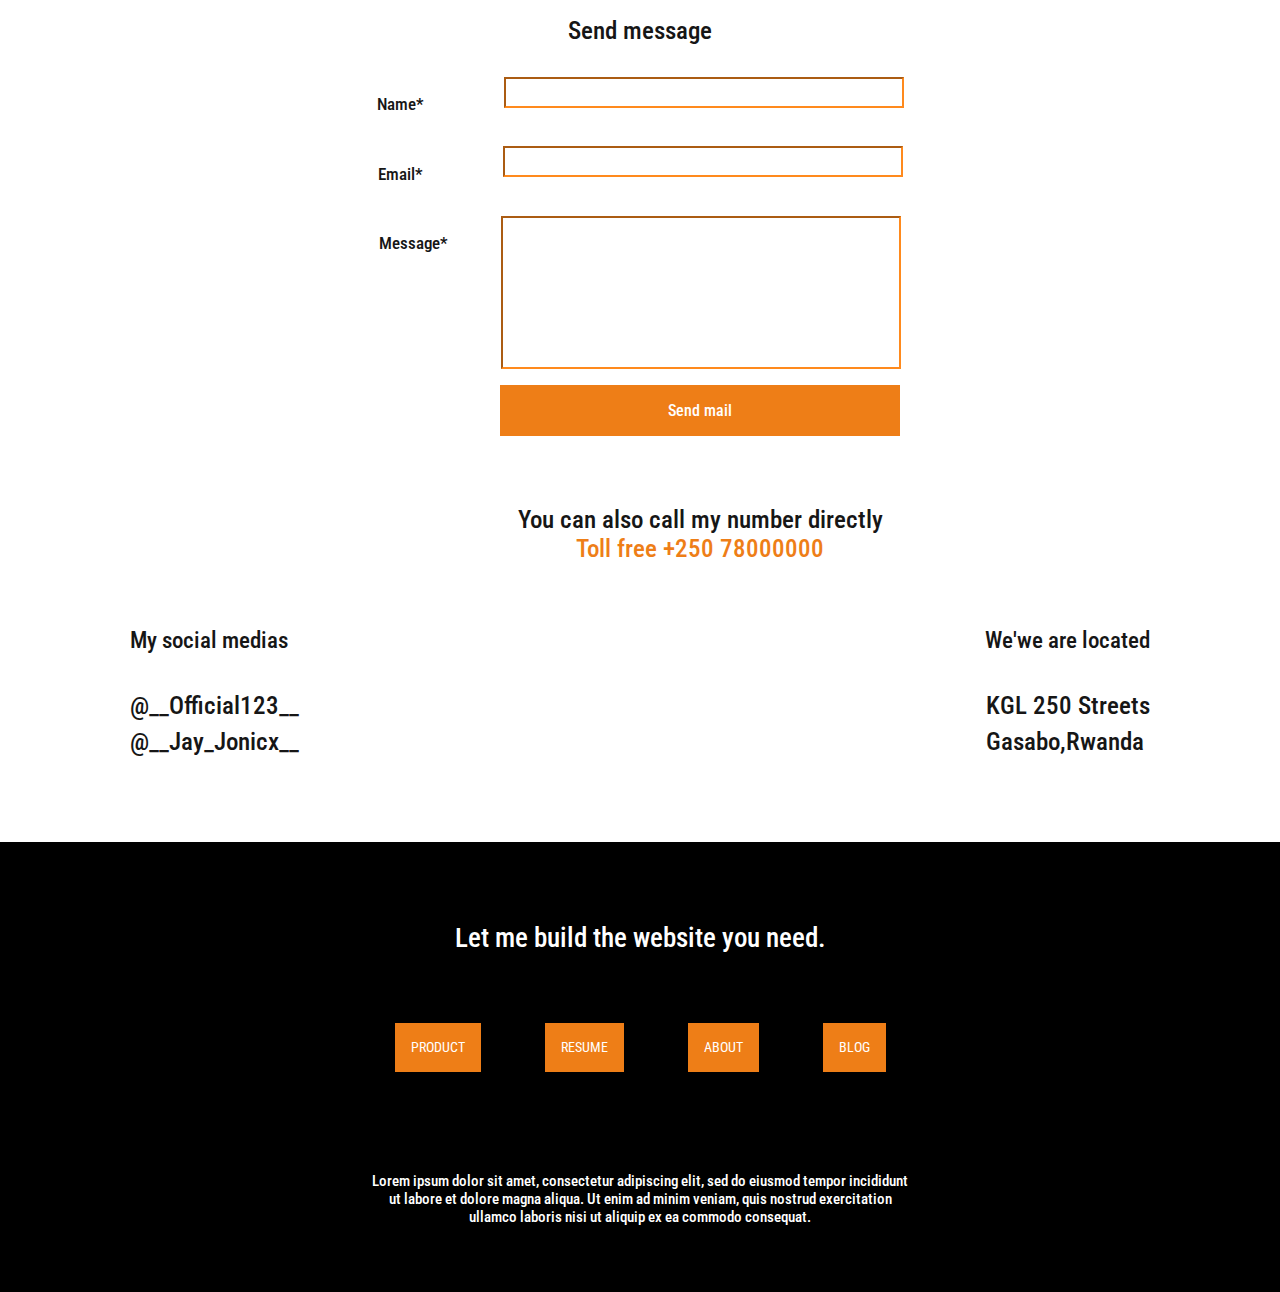
==== CONTACT.html @ e61c0b32 "Add files via upload" ====
<!DOCTYPE html>
<html lang="en">
<head>
   <meta charset="UTF-8">
   <meta name="viewport" content="width=device-width, initial-scale=1.0">
   <link rel="stylesheet" href="StyleContact.css">
   <title>Clone Contact</title>
</head>
<body>
   <section class="container">
      <div class="image-wrapper">
         <div class="backgroundimage">
            <img class="img" src="images-Contact/international-dialling-codes.jpg" alt="">
            <header class="main-header">
               <a href="/" class="brand-logo">
                  <img class="img" src="images-Contact/logo.png" alt="">
                  <div class="brand-logo-name">Nubay</div>
               </a>
               <nav class="main-nav">
                  <ul>
                     <li><a href="/">HOME</a></li>
                     <li><a href="PRODUCT.html">PRODUCT</a></li>
                     <li><a href="RESUME.html">RESUME</a></li>
                     <li><a href="BLOG.html">BLOG</a></li>
                     <li><a class="contact" href="">CONTACT</a></li>
                  </ul>
               </nav>
            </header>
            <h1 class="Connect-pharase">Connect with me <br> today.</h1>
         </div>
      </div>
   </section>
   <section class="main-section">
      <div class="main-section-Div">
         <h2 class="titleMessages">Send message</h2>
      </div>
      <div class="main-section-Infomation">
         <div class="div1">
            <h3 class="InfoTxt" style="margin-right: 5rem;">Name*</h3>
         <input class="inputName" type="text" name="txtName" id="inputName">
         </div>
         <div class="div2">
            <h3 class="InfoTxt" style="margin-right: 5rem;">Email*</h3>
            <input class="inputEmail" type="text" name="txtEmail" id="inputEmail">
         </div>
         <div class="div3">
            <h3 class="InfoTxt" style="margin-right: 3.3rem;">Message*</h3>
            <input class="inputMessage" name="txtMessage" id="inputMessage">
         </div>
         <a class="btnsub" type="button" href="CONTACT.html">Send mail</a>
      </div>
   </section>
   <Section class="mainInfo">
      <div class="mainInfoDiv1">
         <h2 class="mainInfo-heading">You can also call my number  directly</h2>
         <h2 class="mainInfo-toll">Toll free +250 78000000</h2>
      </div>
      <div class="mainInfo-socialGroup">
         <div class="mainInfo-SocialMedia">
            <header class="MainInfo-Social">My social medias</header>
            <div class="logos-words">
               <img src="images-Contact/Facebook_10px.png" alt="">
               <img src="images-Contact/twitter_30px.png" alt="">
               <img src="images-Contact/linkedin_16px.png" alt="">
               <img src="images-Contact/instagram_20px.png" alt="">
               <img src="images-Contact/telegram_app_30px.png" alt="">
               <h3 class="words">@__Official123__</h3>
               <h3 class="words">@__Jay_Jonicx__</h3>
            </div>
         </div>
         <div class="mainInfo-Locations">
            <header class="MainInfo-Local">We'we are located</header>
            <di class="locations">
               <img src="images-Contact/satellites_30px.png" alt="">
               <img src="images-Contact/globe_30px.png" alt="">
               <img src="images-Contact/airplane_mode_on_30px.png" alt="">
               <img src="images-Contact/suv_30px.png" alt="">
               <img src="images-Contact/place_marker_30px.png" alt="">
               <h3 class="words">KGL 250 Streets</h3>
               <h3 class="words">Gasabo,Rwanda</h3>
            </div>
         </div>
      </div>
   </Section>
   <section class="home-black-part">
      <div class="black-title2">
         <div class="call-black-title2">
            <h1 class="black-title">Let me build the website you need.</h1>
         </div>
      </div>
      <div class="Button-wrapper">
         <div>
            <a href="Product.html" class="btn1">PRODUCT</a>
         </div>
         <div>
            <a href="Resume.html" class="btn2">RESUME</a>
         </div>
         <div>
            <a href="About.html" class="btn3">ABOUT</a>
         </div>
         <div>
            <a href="Blog.html" class="btn4">BLOG</a>
         </div>
      </div>
      <div class="word-wrapper2">
         <span class="subtitle3">Lorem ipsum dolor sit amet, consectetur adipiscing elit, sed do eiusmod tempor incididunt <br> ut labore et dolore magna aliqua. Ut enim ad minim veniam, quis nostrud exercitation <br>ullamco laboris nisi ut aliquip ex ea commodo consequat.</span>
      </div>
   </section>
</body>
</html>
---- StyleContact.css ----
@import url('https://fonts.googleapis.com/css?family=Roboto Condensed');
*, *::before, *::after{
   box-sizing: border-box;}
body{
   padding: 0;
   padding: auto;
   margin: 0 auto;
   margin: 0;
   background-color:white;
   font-family: Roboto Condensed,sans-serif;
   font-size: 1.2rem;
   min-height: 100vh;
}

.container .backgroundimage{
   position: relative;
   flex-grow: 1;
   flex-direction: row;
   display: flex;
   align-self: stretch;
   justify-self: flex-end;}

.container .backgroundimage .img{
   position: relative;
   flex-grow: 1;
   width: 50%;
   margin: 0 auto;}

.container .main-header{
   position: absolute;
   width: 100%;
   align-self: stretch;
   margin-top: 1rem;
   padding: 0 40px;
   padding: auto;
   flex-grow: 1;
   flex-direction: row;
   display: flex;
   align-items: center;
   justify-content: space-between;
}
.brand-logo{
   display: flex;
   align-items: center;
   font-size: 1.25em;
   text-decoration: none;
}

.brand-logo-name{
   margin-left: 0.1rem;
   font-size: 1.5rem;
   font-weight: 600;
   color: white;}

.main-nav ul{
   display: flex;
   margin:0;
   padding: 0;
   list-style: none;
   text-decoration: none;}

.main-nav a{
   color:#EE7E17;
   text-decoration: none;
   padding: 3rem;}

.main-nav a:hover{
   color: #8b4300;
}

.main-nav .contact{
   color: white;
}
.main-nav .contact:hover{
   color: #b4b4b4;
}
.Connect-pharase{
   position: absolute;
   width: 100%;
   align-self: center;
   margin-top: 1rem;
   padding: 0 40px;
   padding: auto;
   flex-grow: 1;
   flex-direction: row;
   display: flex;
   align-items: center;
   justify-content: space-between;
   font-size: 5em;
   color: white;
   font-weight: 500;
}
.main-section{
   max-width: 1100px;
   margin: 0 auto;
   padding: auto;
   padding: 0 40px;
   
}
.main-section .main-section-Div{
   display: flex;
   justify-content: space-between;
   align-items: center;
   flex-direction: column;
   border-color: #ff8a1d;
}
.main-section .main-section-Div .titleMessages{
   font-size: 1.3em;
   margin-bottom: 2rem;
   margin-top: 1rem;
   color:#161616;
   font-weight: 500;
}
.main-section .main-section-Infomation{
   padding: auto;
   flex-grow: 1;
   flex-direction: column;
   display: flex;
   align-items: center;
   align-self: center;
   justify-content: space-between;
}
.main-section .main-section-Infomation .div1{
   padding: auto;
   flex-grow: 1;
   flex-direction: row;
   display: flex;
   margin-bottom: 2rem;
   align-self: center;
   justify-content: space-between;
}
.main-section .main-section-Infomation .div2{
   padding: auto;
   flex-grow: 1;
   flex-direction: row;
   display: flex;
   align-self: stretch;
   margin-bottom: 2rem;
   align-self: center;
}
.main-section .main-section-Infomation .div3{
   padding: auto;
   flex-grow: 1;
   flex-direction: row;
   display: flex;
   align-self: stretch;
   align-self: center;
}
.main-section .main-section-Infomation .InfoTxt{
   font-size: 0.9em;
   margin: 1;
   margin-bottom: 0;
   color: #161616;
   font-weight: 500;
}
.main-section .main-section-Infomation .btnsub{
   align-self: center;
   color: white;
   background-color: #EE7E17;
   width: 25rem;
   padding:1rem;
   text-decoration: none;
   font-size: 1rem;
   margin-bottom: 3rem;
   text-align: center;
   margin-left: 7.5rem;
   font-weight: 500;
}
.main-section .main-section-Infomation .inputName{
   border-color: #ff8a1d;
   stroke: #ff8a1d;
   width: 25rem;
   height: 2em;
   font-size: 0.8em;
}
.main-section .main-section-Infomation .inputEmail{
   border-color: #ff8a1d;
   stroke: #ff8a1d;
   width: 25rem;
   height: 2em;
   font-size: 0.8em;
}
.main-section .main-section-Infomation .inputMessage{
   border-color: #ff8a1d;
   stroke: #ff8a1d;
   width: 25rem;
   height: 10em;
   font-size: 0.8em;
   margin-bottom: 1rem;
}
.mainInfo{
   max-width: 1100px;
   margin: 0 auto;
   padding: auto;
   padding: 0 40px;
   margin-bottom: 5rem;  
}
.mainInfo .mainInfo-heading{
   font-size: 1.3em;
   margin: 1;
   margin-bottom: 0;
   color: #161616;
   font-weight: 500;
   align-self: center;
}
.mainInfo .mainInfoDiv1{
   padding: auto;
   flex-grow: 1;
   flex-direction: column;
   display: flex;
   align-items: center;
   align-self: center;
   justify-content: space-between;
   margin-left: 7.5rem;
   margin-bottom: 4rem;
}
.mainInfo .mainInfo-toll{
   font-size: 1.3em;
   margin: 0;
   margin-bottom: 0;
   color: #161616;
   font-weight: 500;
   align-self: center;
   color: #EE7E17;
}
.mainInfo-socialGroup{
   padding: auto;
   flex-grow: 1;
   flex-direction: row;
   display: flex;
   align-self: stretch;
   align-self: center;
   justify-content: space-between;
}
.mainInfo-SocialMedia{
   padding: auto;
   flex-grow: 1;
   flex-direction: column;
   display: flex;
   align-self: stretch;
   align-self: center;
}
.mainInfo-SocialMedia .MainInfo-Social{
   font-size: 1.2em;
   margin-bottom: .9rem;
   color: #161616;
   font-weight: 500;
   align-self: flex-start;
}
.logos-words{
   padding: auto;
   flex-grow: 1;
   flex-direction: row;
   align-self: stretch;
}
.logos-words .words{
   font-size: 1.3em;
   margin-top: 0rem;
   margin-bottom: .4rem;
   color: #161616;
   font-weight: 500;
   align-self: flex-start;
}
.mainInfo-Locations{
   padding: auto;
   flex-grow: 1;
   flex-direction: column;
   display: flex;
   align-self: stretch;
   align-self: center;
}
.mainInfo-Locations .MainInfo-Local{
   font-size: 1.2em;
   margin-bottom: .9rem;
   color: #161616;
   font-weight: 500;
   align-self: flex-end;
}
.locations{
   padding: auto;
   flex-grow: 1;
   flex-direction: row;
   align-self: flex-end;
}
.locations .words{
   font-size: 1.3em;
   margin-top: 0rem;
   margin-bottom: .4rem;
   color: #161616;
   font-weight: 500;
   align-self: flex-start;
}

.home-black-part{
   background-color:#000000;
   flex-grow: 1;
   min-height: 50vh;
   display: flex;
   flex-direction: column;
   align-items: stretch;
   justify-content: space-between;}

.home-black-part .black-title2{
   display: flex;
   align-self: center;
   align-items: center;}

.home-black-part .black-title2 .call-black-title2{
   display: flex;
   flex-direction: column;
   align-items: flex-start;
   align-self: center;}

.home-black-part .black-title2 .call-black-title2 .black-title{
   font-size: 1.4em;
   font-weight: 500;
   color: white;
   margin-bottom: 0;
   margin-top: 5rem;}

.home-black-part .Button-wrapper{
   flex-grow: 1;
   display: flex; 
   align-items: stretch;
   align-self: center;
   margin-top: 5rem;}

.btn1{
   color: white;
   background-color: #EE7E17;
   padding:  1rem;
   text-decoration: none;
   margin-right: 2rem;
   margin-left: 2rem;
   font-size: .9rem;}

.btn2{
   color: white;
   background-color: #EE7E17;
   padding: 1rem;
   text-decoration: none;
   margin-right: 2rem;
   margin-left: 2rem;
   font-size: .9rem;}

.btn3{
   color: white;
   background-color: #EE7E17;
   padding:1rem;
   text-decoration: none;
   margin-right: 2rem;
   margin-left: 2rem;
   font-size: .9rem;}

.btn4{
   color: white;
   background-color: #EE7E17;
   padding: 1rem;
   text-decoration: none;
   margin-right: 2rem;
   margin-left: 2rem;
   font-size: .9rem;}

.home-black-part .word-wrapper2{
   flex-grow: 1;
   display: flex; 
   align-items: stretch;
   align-self: center;
   margin-top: 5rem;
   margin-bottom: 2rem;
   color: white;}

.subtitle3{
   font-weight: 500;
   font-size: 0.8em;
   text-align: center;
}
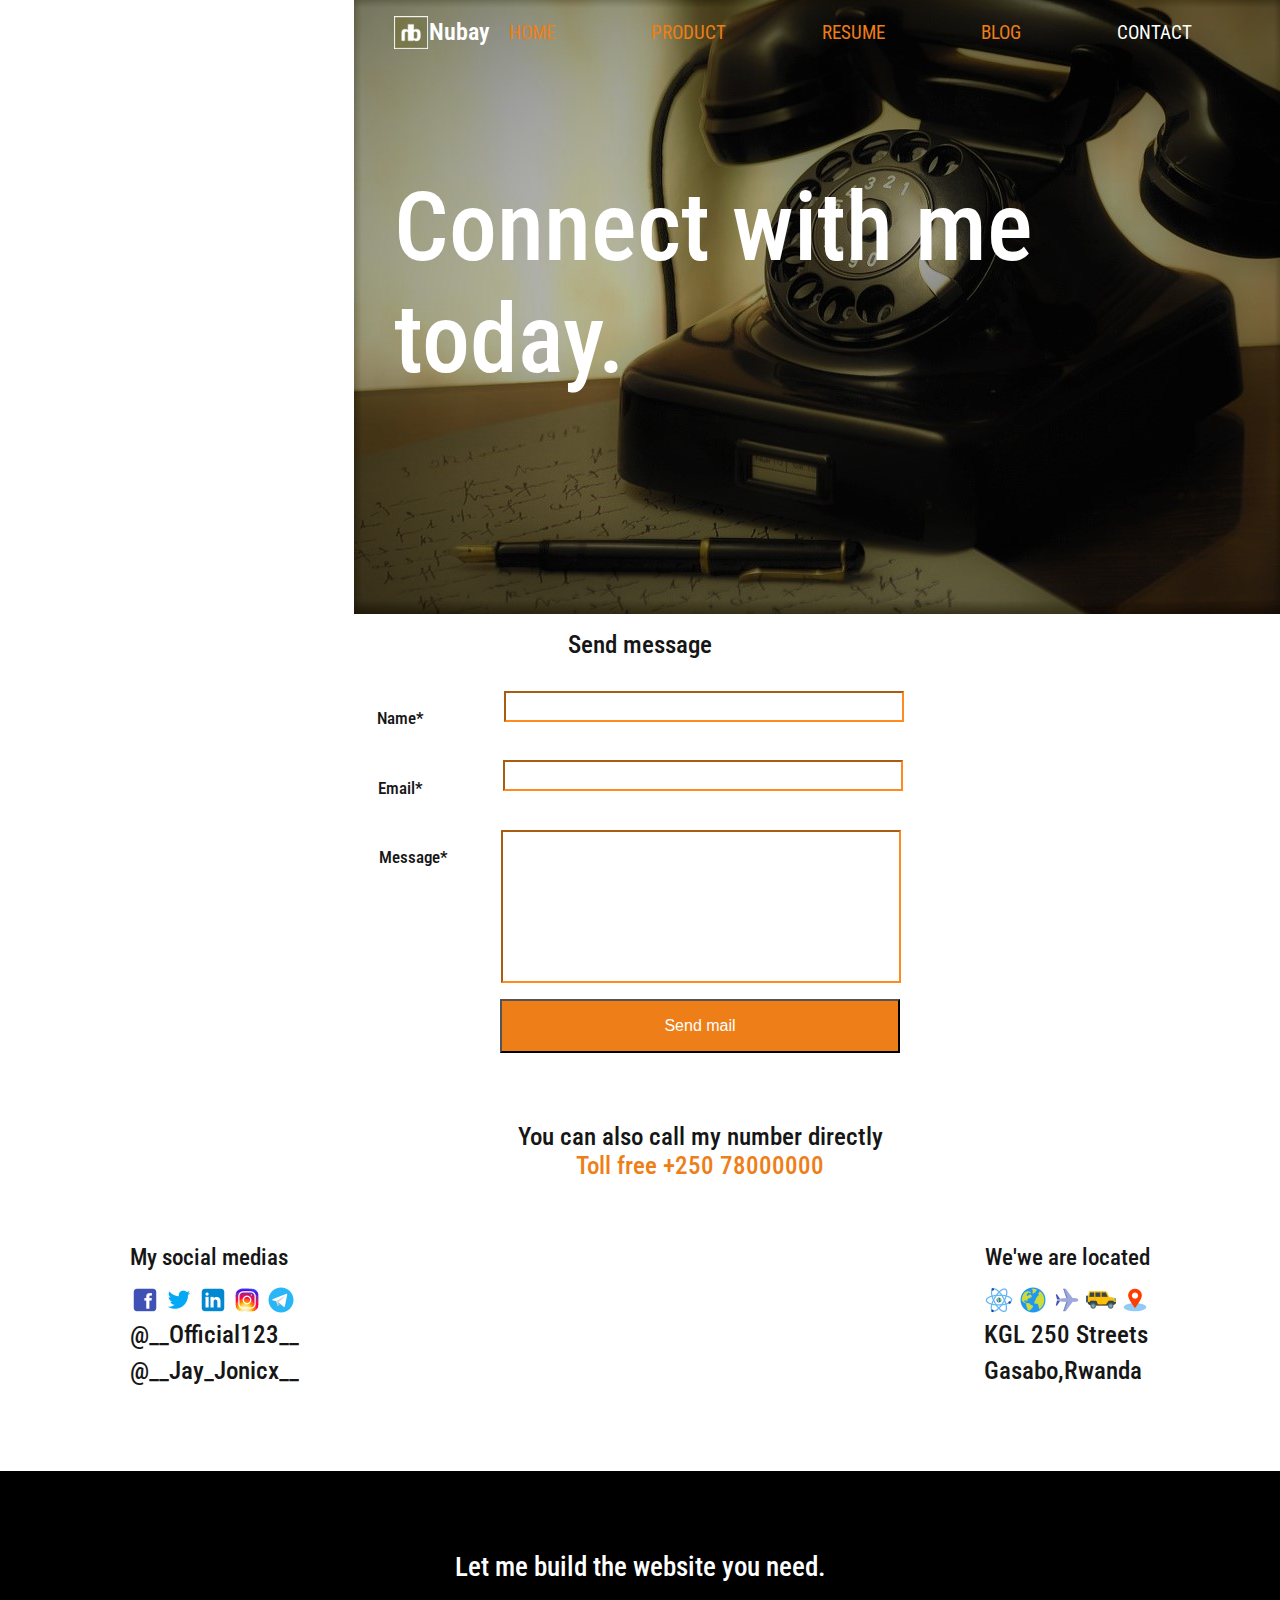
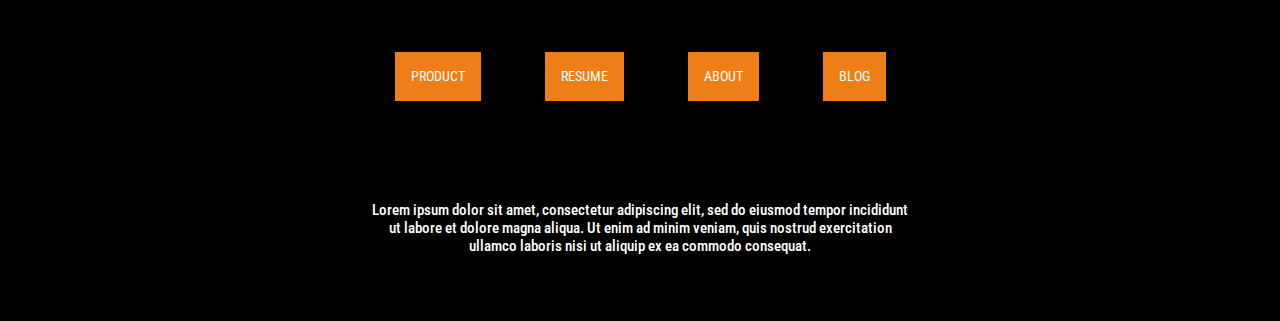
==== commit 437fc4a3: "Fixed-ui" ====
--- a/CONTACT.html
+++ b/CONTACT.html
@@ -30,25 +30,36 @@
          </div>
       </div>
    </section>
+
    <section class="main-section">
-      <div class="main-section-Div">
-         <h2 class="titleMessages">Send message</h2>
-      </div>
-      <div class="main-section-Infomation">
-         <div class="div1">
-            <h3 class="InfoTxt" style="margin-right: 5rem;">Name*</h3>
-         <input class="inputName" type="text" name="txtName" id="inputName">
+      <form action="" id="idForm" onsubmit="return myFunction()" >
+         <div class="main-section-Div">
+            <h2 class="titleMessages">Send message</h2>
          </div>
-         <div class="div2">
-            <h3 class="InfoTxt" style="margin-right: 5rem;">Email*</h3>
-            <input class="inputEmail" type="text" name="txtEmail" id="inputEmail">
+         <div class="main-section-Infomation">
+            <div class="div1">
+               <h3 class="InfoTxt" style="margin-right: 5rem;">Name*</h3>
+            <input class="inputName"  type="text" name="txtName" id="inputName" required>
+            </div>
+            <div class="div2">
+               <h3 class="InfoTxt" style="margin-right: 5rem;">Email*</h3>
+               <input class="inputEmail"  type="email" name="txtEmail" id="inputEmail" required>
+            </div>
+            <div class="div3">
+               <h3 class="InfoTxt" style="margin-right: 3.3rem;">Message*</h3>
+               <input class="inputMessage"  name="txtMessage" type="text" id="inputMessage" required>
+            </div>
+            <input class="btnsub"  type="submit" value="Send mail"></input>
+            <script>
+            function myFunction() {
+              var inpObj = document.getElementById("idForm");
+              if (!inpObj.checkValidity()) {
+               document.getElementById("input").innerHTML = inpObj.validationMessage;
+              }
+            }
+            </script> 
          </div>
-         <div class="div3">
-            <h3 class="InfoTxt" style="margin-right: 3.3rem;">Message*</h3>
-            <input class="inputMessage" name="txtMessage" id="inputMessage">
-         </div>
-         <a class="btnsub" type="button" href="CONTACT.html">Send mail</a>
-      </div>
+      </form>
    </section>
    <Section class="mainInfo">
       <div class="mainInfoDiv1">
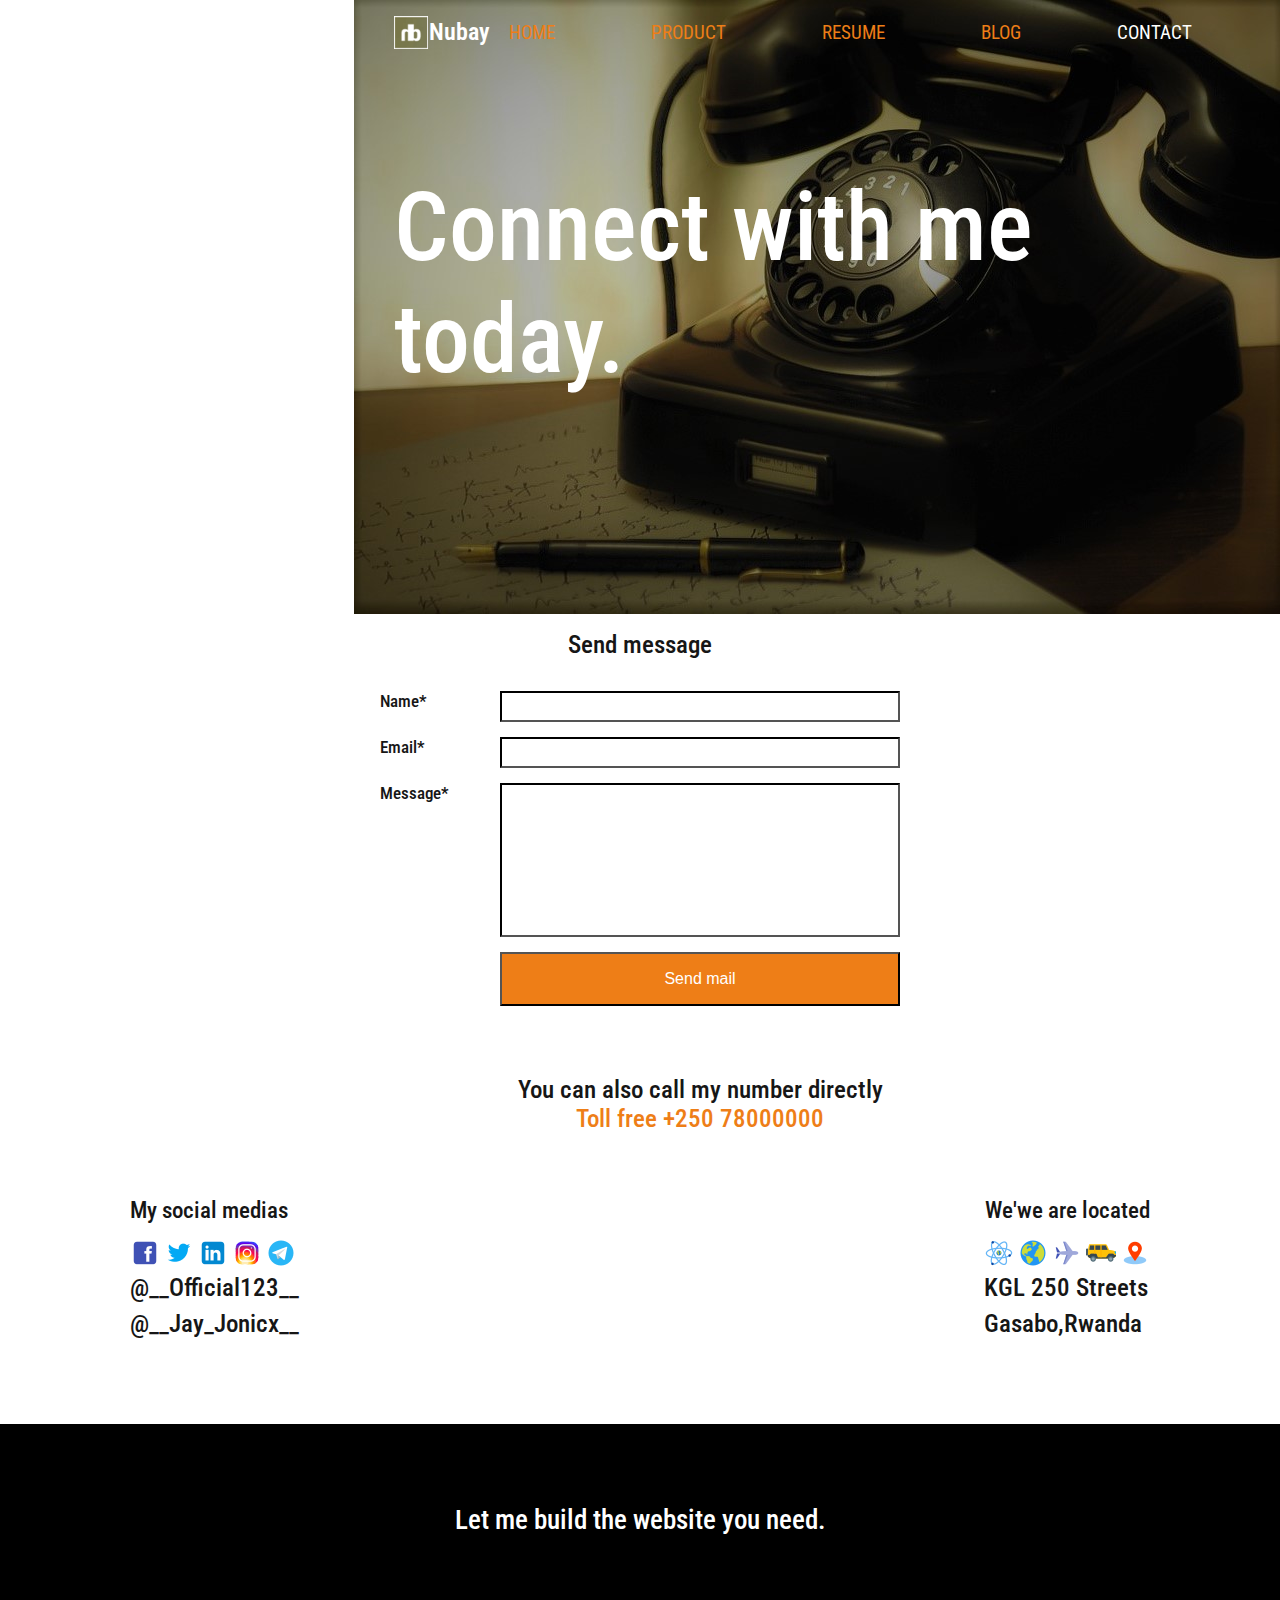
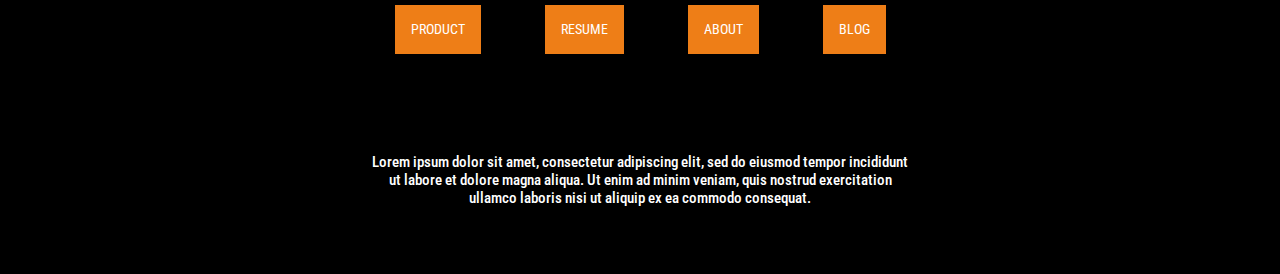
==== commit c5601806: "fixed-contact-ui-validation" ====
--- a/CONTACT.html
+++ b/CONTACT.html
@@ -4,6 +4,7 @@
    <meta charset="UTF-8">
    <meta name="viewport" content="width=device-width, initial-scale=1.0">
    <link rel="stylesheet" href="StyleContact.css">
+   <script defer src="app.js"></script>
    <title>Clone Contact</title>
 </head>
 <body>
@@ -32,35 +33,31 @@
    </section>
 
    <section class="main-section">
-      <form action="" id="idForm" onsubmit="return myFunction()" >
-         <div class="main-section-Div">
-            <h2 class="titleMessages">Send message</h2>
-         </div>
-         <div class="main-section-Infomation">
+      <div class="main-section-Div">
+         <h2 class="titleMessages">Send message</h2>
+      </div>
+      <div class="main-section-Infomation">
+         <form action="#" id="form" onkeydown="myfunction()">
             <div class="div1">
-               <h3 class="InfoTxt" style="margin-right: 5rem;">Name*</h3>
-            <input class="inputName"  type="text" name="txtName" id="inputName" required>
+               <label for="name" class="InfoTxt">Name*</label>
+               <input class="input" type="text" name="name" id="name" autocomplete="false">
             </div>
-            <div class="div2">
-               <h3 class="InfoTxt" style="margin-right: 5rem;">Email*</h3>
-               <input class="inputEmail"  type="email" name="txtEmail" id="inputEmail" required>
+            <p class="errorMessage" id="error"></p>
+            <div class="div1">
+               <label for="email" class="InfoTxt" >Email*</label>
+               <input class="input" type="email" name="email" id="email" autocomplete="false">
             </div>
-            <div class="div3">
-               <h3 class="InfoTxt" style="margin-right: 3.3rem;">Message*</h3>
-               <input class="inputMessage"  name="txtMessage" type="text" id="inputMessage" required>
+            <p class="errorMessage" id="error2"></p>
+            <div class="div1">
+               <label for="name" class="InfoTxt">Message*</label>
+               <input class="inputMessage" type="text" name="message" id="message">
             </div>
-            <input class="btnsub"  type="submit" value="Send mail"></input>
-            <script>
-            function myFunction() {
-              var inpObj = document.getElementById("idForm");
-              if (!inpObj.checkValidity()) {
-               document.getElementById("input").innerHTML = inpObj.validationMessage;
-              }
-            }
-            </script> 
-         </div>
-      </form>
+            <p class="errorMessage" id="error3"></p>
+            <button class="btnsub" type="button" onclick="myfunction()">Send mail</button>
+         </form>
+      </div>
    </section>
+   
    <Section class="mainInfo">
       <div class="mainInfoDiv1">
          <h2 class="mainInfo-heading">You can also call my number  directly</h2>
--- a/StyleContact.css
+++ b/StyleContact.css
@@ -1,377 +1,368 @@
-@import url('https://fonts.googleapis.com/css?family=Roboto Condensed');
-*, *::before, *::after{
-   box-sizing: border-box;}
-body{
-   padding: 0;
-   padding: auto;
-   margin: 0 auto;
-   margin: 0;
-   background-color:white;
-   font-family: Roboto Condensed,sans-serif;
-   font-size: 1.2rem;
-   min-height: 100vh;
-}
-
-.container .backgroundimage{
-   position: relative;
-   flex-grow: 1;
-   flex-direction: row;
-   display: flex;
-   align-self: stretch;
-   justify-self: flex-end;}
-
-.container .backgroundimage .img{
-   position: relative;
-   flex-grow: 1;
-   width: 50%;
-   margin: 0 auto;}
-
-.container .main-header{
-   position: absolute;
-   width: 100%;
-   align-self: stretch;
-   margin-top: 1rem;
-   padding: 0 40px;
-   padding: auto;
-   flex-grow: 1;
-   flex-direction: row;
-   display: flex;
-   align-items: center;
-   justify-content: space-between;
-}
-.brand-logo{
-   display: flex;
-   align-items: center;
-   font-size: 1.25em;
-   text-decoration: none;
-}
-
-.brand-logo-name{
-   margin-left: 0.1rem;
-   font-size: 1.5rem;
-   font-weight: 600;
-   color: white;}
-
-.main-nav ul{
-   display: flex;
-   margin:0;
-   padding: 0;
-   list-style: none;
-   text-decoration: none;}
-
-.main-nav a{
-   color:#EE7E17;
-   text-decoration: none;
-   padding: 3rem;}
-
-.main-nav a:hover{
-   color: #8b4300;
-}
-
-.main-nav .contact{
-   color: white;
-}
-.main-nav .contact:hover{
-   color: #b4b4b4;
-}
-.Connect-pharase{
-   position: absolute;
-   width: 100%;
-   align-self: center;
-   margin-top: 1rem;
-   padding: 0 40px;
-   padding: auto;
-   flex-grow: 1;
-   flex-direction: row;
-   display: flex;
-   align-items: center;
-   justify-content: space-between;
-   font-size: 5em;
-   color: white;
-   font-weight: 500;
-}
-.main-section{
-   max-width: 1100px;
-   margin: 0 auto;
-   padding: auto;
-   padding: 0 40px;
-   
-}
-.main-section .main-section-Div{
-   display: flex;
-   justify-content: space-between;
-   align-items: center;
-   flex-direction: column;
-   border-color: #ff8a1d;
-}
-.main-section .main-section-Div .titleMessages{
-   font-size: 1.3em;
-   margin-bottom: 2rem;
-   margin-top: 1rem;
-   color:#161616;
-   font-weight: 500;
-}
-.main-section .main-section-Infomation{
-   padding: auto;
-   flex-grow: 1;
-   flex-direction: column;
-   display: flex;
-   align-items: center;
-   align-self: center;
-   justify-content: space-between;
-}
-.main-section .main-section-Infomation .div1{
-   padding: auto;
-   flex-grow: 1;
-   flex-direction: row;
-   display: flex;
-   margin-bottom: 2rem;
-   align-self: center;
-   justify-content: space-between;
-}
-.main-section .main-section-Infomation .div2{
-   padding: auto;
-   flex-grow: 1;
-   flex-direction: row;
-   display: flex;
-   align-self: stretch;
-   margin-bottom: 2rem;
-   align-self: center;
-}
-.main-section .main-section-Infomation .div3{
-   padding: auto;
-   flex-grow: 1;
-   flex-direction: row;
-   display: flex;
-   align-self: stretch;
-   align-self: center;
-}
-.main-section .main-section-Infomation .InfoTxt{
-   font-size: 0.9em;
-   margin: 1;
-   margin-bottom: 0;
-   color: #161616;
-   font-weight: 500;
-}
-.main-section .main-section-Infomation .btnsub{
-   align-self: center;
-   color: white;
-   background-color: #EE7E17;
-   width: 25rem;
-   padding:1rem;
-   text-decoration: none;
-   font-size: 1rem;
-   margin-bottom: 3rem;
-   text-align: center;
-   margin-left: 7.5rem;
-   font-weight: 500;
-}
-.main-section .main-section-Infomation .inputName{
-   border-color: #ff8a1d;
-   stroke: #ff8a1d;
-   width: 25rem;
-   height: 2em;
-   font-size: 0.8em;
-}
-.main-section .main-section-Infomation .inputEmail{
-   border-color: #ff8a1d;
-   stroke: #ff8a1d;
-   width: 25rem;
-   height: 2em;
-   font-size: 0.8em;
-}
-.main-section .main-section-Infomation .inputMessage{
-   border-color: #ff8a1d;
-   stroke: #ff8a1d;
-   width: 25rem;
-   height: 10em;
-   font-size: 0.8em;
-   margin-bottom: 1rem;
-}
-.mainInfo{
-   max-width: 1100px;
-   margin: 0 auto;
-   padding: auto;
-   padding: 0 40px;
-   margin-bottom: 5rem;  
-}
-.mainInfo .mainInfo-heading{
-   font-size: 1.3em;
-   margin: 1;
-   margin-bottom: 0;
-   color: #161616;
-   font-weight: 500;
-   align-self: center;
-}
-.mainInfo .mainInfoDiv1{
-   padding: auto;
-   flex-grow: 1;
-   flex-direction: column;
-   display: flex;
-   align-items: center;
-   align-self: center;
-   justify-content: space-between;
-   margin-left: 7.5rem;
-   margin-bottom: 4rem;
-}
-.mainInfo .mainInfo-toll{
-   font-size: 1.3em;
-   margin: 0;
-   margin-bottom: 0;
-   color: #161616;
-   font-weight: 500;
-   align-self: center;
-   color: #EE7E17;
-}
-.mainInfo-socialGroup{
-   padding: auto;
-   flex-grow: 1;
-   flex-direction: row;
-   display: flex;
-   align-self: stretch;
-   align-self: center;
-   justify-content: space-between;
-}
-.mainInfo-SocialMedia{
-   padding: auto;
-   flex-grow: 1;
-   flex-direction: column;
-   display: flex;
-   align-self: stretch;
-   align-self: center;
-}
-.mainInfo-SocialMedia .MainInfo-Social{
-   font-size: 1.2em;
-   margin-bottom: .9rem;
-   color: #161616;
-   font-weight: 500;
-   align-self: flex-start;
-}
-.logos-words{
-   padding: auto;
-   flex-grow: 1;
-   flex-direction: row;
-   align-self: stretch;
-}
-.logos-words .words{
-   font-size: 1.3em;
-   margin-top: 0rem;
-   margin-bottom: .4rem;
-   color: #161616;
-   font-weight: 500;
-   align-self: flex-start;
-}
-.mainInfo-Locations{
-   padding: auto;
-   flex-grow: 1;
-   flex-direction: column;
-   display: flex;
-   align-self: stretch;
-   align-self: center;
-}
-.mainInfo-Locations .MainInfo-Local{
-   font-size: 1.2em;
-   margin-bottom: .9rem;
-   color: #161616;
-   font-weight: 500;
-   align-self: flex-end;
-}
-.locations{
-   padding: auto;
-   flex-grow: 1;
-   flex-direction: row;
-   align-self: flex-end;
-}
-.locations .words{
-   font-size: 1.3em;
-   margin-top: 0rem;
-   margin-bottom: .4rem;
-   color: #161616;
-   font-weight: 500;
-   align-self: flex-start;
-}
-
-.home-black-part{
-   background-color:#000000;
-   flex-grow: 1;
-   min-height: 50vh;
-   display: flex;
-   flex-direction: column;
-   align-items: stretch;
-   justify-content: space-between;}
-
-.home-black-part .black-title2{
-   display: flex;
-   align-self: center;
-   align-items: center;}
-
-.home-black-part .black-title2 .call-black-title2{
-   display: flex;
-   flex-direction: column;
-   align-items: flex-start;
-   align-self: center;}
-
-.home-black-part .black-title2 .call-black-title2 .black-title{
-   font-size: 1.4em;
-   font-weight: 500;
-   color: white;
-   margin-bottom: 0;
-   margin-top: 5rem;}
-
-.home-black-part .Button-wrapper{
-   flex-grow: 1;
-   display: flex; 
-   align-items: stretch;
-   align-self: center;
-   margin-top: 5rem;}
-
-.btn1{
-   color: white;
-   background-color: #EE7E17;
-   padding:  1rem;
-   text-decoration: none;
-   margin-right: 2rem;
-   margin-left: 2rem;
-   font-size: .9rem;}
-
-.btn2{
-   color: white;
-   background-color: #EE7E17;
-   padding: 1rem;
-   text-decoration: none;
-   margin-right: 2rem;
-   margin-left: 2rem;
-   font-size: .9rem;}
-
-.btn3{
-   color: white;
-   background-color: #EE7E17;
-   padding:1rem;
-   text-decoration: none;
-   margin-right: 2rem;
-   margin-left: 2rem;
-   font-size: .9rem;}
-
-.btn4{
-   color: white;
-   background-color: #EE7E17;
-   padding: 1rem;
-   text-decoration: none;
-   margin-right: 2rem;
-   margin-left: 2rem;
-   font-size: .9rem;}
-
-.home-black-part .word-wrapper2{
-   flex-grow: 1;
-   display: flex; 
-   align-items: stretch;
-   align-self: center;
-   margin-top: 5rem;
-   margin-bottom: 2rem;
-   color: white;}
-
-.subtitle3{
-   font-weight: 500;
-   font-size: 0.8em;
-   text-align: center;
-}+@import url("https://fonts.googleapis.com/css?family=Roboto Condensed");
+*,
+*::before,
+*::after {
+  box-sizing: border-box;
+}
+body {
+  padding: 0;
+  padding: auto;
+  margin: 0 auto;
+  margin: 0;
+  background-color: white;
+  font-family: Roboto Condensed, sans-serif;
+  font-size: 1.2rem;
+  min-height: 100vh;
+}
+
+.container .backgroundimage {
+  position: relative;
+  flex-grow: 1;
+  flex-direction: row;
+  display: flex;
+  align-self: stretch;
+  justify-self: flex-end;
+}
+
+.container .backgroundimage .img {
+  position: relative;
+  flex-grow: 1;
+  width: 50%;
+  margin: 0 auto;
+}
+
+.container .main-header {
+  position: absolute;
+  width: 100%;
+  align-self: stretch;
+  margin-top: 1rem;
+  padding: 0 40px;
+  padding: auto;
+  flex-grow: 1;
+  flex-direction: row;
+  display: flex;
+  align-items: center;
+  justify-content: space-between;
+}
+.brand-logo {
+  display: flex;
+  align-items: center;
+  font-size: 1.25em;
+  text-decoration: none;
+}
+
+.brand-logo-name {
+  margin-left: 0.1rem;
+  font-size: 1.5rem;
+  font-weight: 600;
+  color: white;
+}
+
+.main-nav ul {
+  display: flex;
+  margin: 0;
+  padding: 0;
+  list-style: none;
+  text-decoration: none;
+}
+
+.main-nav a {
+  color: #ee7e17;
+  text-decoration: none;
+  padding: 3rem;
+}
+
+.main-nav a:hover {
+  color: #8b4300;
+}
+
+.main-nav .contact {
+  color: white;
+}
+.main-nav .contact:hover {
+  color: #b4b4b4;
+}
+.Connect-pharase {
+  position: absolute;
+  width: 100%;
+  align-self: center;
+  margin-top: 1rem;
+  padding: 0 40px;
+  padding: auto;
+  flex-grow: 1;
+  flex-direction: row;
+  display: flex;
+  align-items: center;
+  justify-content: space-between;
+  font-size: 5em;
+  color: white;
+  font-weight: 500;
+}
+.main-section {
+  margin: 0 auto;
+  padding: auto;
+  padding: 0 40px;
+}
+.main-section .main-section-Div {
+  display: flex;
+  align-items: center;
+  flex-direction: column;
+  border-color: #ff8a1d;
+}
+.main-section .main-section-Div .titleMessages {
+  font-size: 1.3em;
+  margin-bottom: 2rem;
+  margin-top: 1rem;
+  color: #161616;
+  font-weight: 500;
+}
+.main-section .main-section-Infomation {
+  padding: auto;
+  flex-grow: 1;
+  flex-direction: column;
+  display: flex;
+  align-items: center;
+}
+.main-section .main-section-Infomation .div1 {
+  flex-grow: 1;
+  flex-direction: row;
+  display: flex;
+  justify-content: space-between;
+}
+.main-section .main-section-Infomation .InfoTxt {
+  font-size: 0.9em;
+  color: #161616;
+  text-align: start;
+  font-weight: 500;
+}
+.main-section .main-section-Infomation .btnsub {
+  align-self: center;
+  color: white;
+  background-color: #ee7e17;
+  width: 25rem;
+  padding: 1rem;
+  text-decoration: none;
+  font-size: 1rem;
+  margin-bottom: 3rem;
+  text-align: center;
+  margin-left: 7.5rem;
+  font-weight: 500;
+}
+.main-section .main-section-Infomation .input {
+  border-color: #000000;
+  width: 25rem;
+  height: 2em;
+  font-size: 0.8em;
+  align-self: flex-start;
+  color: black;
+}
+.main-section .main-section-Infomation .inputMessage {
+  border-color: #000000;
+  width: 25rem;
+  height: 10em;
+  font-size: 0.8em;
+  align-items: flex-start;
+  color: black;
+}
+.main-section .main-section-Infomation .errorMessage {
+  font-size: 0.8em;
+  text-align: end;
+}
+.mainInfo {
+  max-width: 1100px;
+  margin: 0 auto;
+  padding: auto;
+  padding: 0 40px;
+  margin-bottom: 5rem;
+}
+
+.mainInfo .mainInfo-heading {
+  font-size: 1.3em;
+  margin: 1;
+  margin-bottom: 0;
+  color: #161616;
+  font-weight: 500;
+  align-self: center;
+}
+.mainInfo .mainInfoDiv1 {
+  padding: auto;
+  flex-grow: 1;
+  flex-direction: column;
+  display: flex;
+  align-items: center;
+  align-self: center;
+  justify-content: space-between;
+  margin-left: 7.5rem;
+  margin-bottom: 4rem;
+}
+.mainInfo .mainInfo-toll {
+  font-size: 1.3em;
+  margin: 0;
+  margin-bottom: 0;
+  color: #161616;
+  font-weight: 500;
+  align-self: center;
+  color: #ee7e17;
+}
+.mainInfo-socialGroup {
+  padding: auto;
+  flex-grow: 1;
+  flex-direction: row;
+  display: flex;
+  align-self: stretch;
+  align-self: center;
+  justify-content: space-between;
+}
+.mainInfo-SocialMedia {
+  padding: auto;
+  flex-grow: 1;
+  flex-direction: column;
+  display: flex;
+  align-self: stretch;
+  align-self: center;
+}
+.mainInfo-SocialMedia .MainInfo-Social {
+  font-size: 1.2em;
+  margin-bottom: 0.9rem;
+  color: #161616;
+  font-weight: 500;
+  align-self: flex-start;
+}
+.logos-words {
+  padding: auto;
+  flex-grow: 1;
+  flex-direction: row;
+  align-self: stretch;
+}
+.logos-words .words {
+  font-size: 1.3em;
+  margin-top: 0rem;
+  margin-bottom: 0.4rem;
+  color: #161616;
+  font-weight: 500;
+  align-self: flex-start;
+}
+.mainInfo-Locations {
+  padding: auto;
+  flex-grow: 1;
+  flex-direction: column;
+  display: flex;
+  align-self: stretch;
+  align-self: center;
+}
+.mainInfo-Locations .MainInfo-Local {
+  font-size: 1.2em;
+  margin-bottom: 0.9rem;
+  color: #161616;
+  font-weight: 500;
+  align-self: flex-end;
+}
+.locations {
+  padding: auto;
+  flex-grow: 1;
+  flex-direction: row;
+  align-self: flex-end;
+}
+.locations .words {
+  font-size: 1.3em;
+  margin-top: 0rem;
+  margin-bottom: 0.4rem;
+  color: #161616;
+  font-weight: 500;
+  align-self: flex-start;
+}
+
+.home-black-part {
+  background-color: #000000;
+  flex-grow: 1;
+  min-height: 50vh;
+  display: flex;
+  flex-direction: column;
+  align-items: stretch;
+  justify-content: space-between;
+}
+
+.home-black-part .black-title2 {
+  display: flex;
+  align-self: center;
+  align-items: center;
+}
+
+.home-black-part .black-title2 .call-black-title2 {
+  display: flex;
+  flex-direction: column;
+  align-items: flex-start;
+  align-self: center;
+}
+
+.home-black-part .black-title2 .call-black-title2 .black-title {
+  font-size: 1.4em;
+  font-weight: 500;
+  color: white;
+  margin-bottom: 0;
+  margin-top: 5rem;
+}
+
+.home-black-part .Button-wrapper {
+  flex-grow: 1;
+  display: flex;
+  align-items: stretch;
+  align-self: center;
+  margin-top: 5rem;
+}
+
+.btn1 {
+  color: white;
+  background-color: #ee7e17;
+  padding: 1rem;
+  text-decoration: none;
+  margin-right: 2rem;
+  margin-left: 2rem;
+  font-size: 0.9rem;
+}
+
+.btn2 {
+  color: white;
+  background-color: #ee7e17;
+  padding: 1rem;
+  text-decoration: none;
+  margin-right: 2rem;
+  margin-left: 2rem;
+  font-size: 0.9rem;
+}
+
+.btn3 {
+  color: white;
+  background-color: #ee7e17;
+  padding: 1rem;
+  text-decoration: none;
+  margin-right: 2rem;
+  margin-left: 2rem;
+  font-size: 0.9rem;
+}
+
+.btn4 {
+  color: white;
+  background-color: #ee7e17;
+  padding: 1rem;
+  text-decoration: none;
+  margin-right: 2rem;
+  margin-left: 2rem;
+  font-size: 0.9rem;
+}
+
+.home-black-part .word-wrapper2 {
+  flex-grow: 1;
+  display: flex;
+  align-items: stretch;
+  align-self: center;
+  margin-top: 5rem;
+  margin-bottom: 2rem;
+  color: white;
+}
+
+.subtitle3 {
+  font-weight: 500;
+  font-size: 0.8em;
+  text-align: center;
+}
